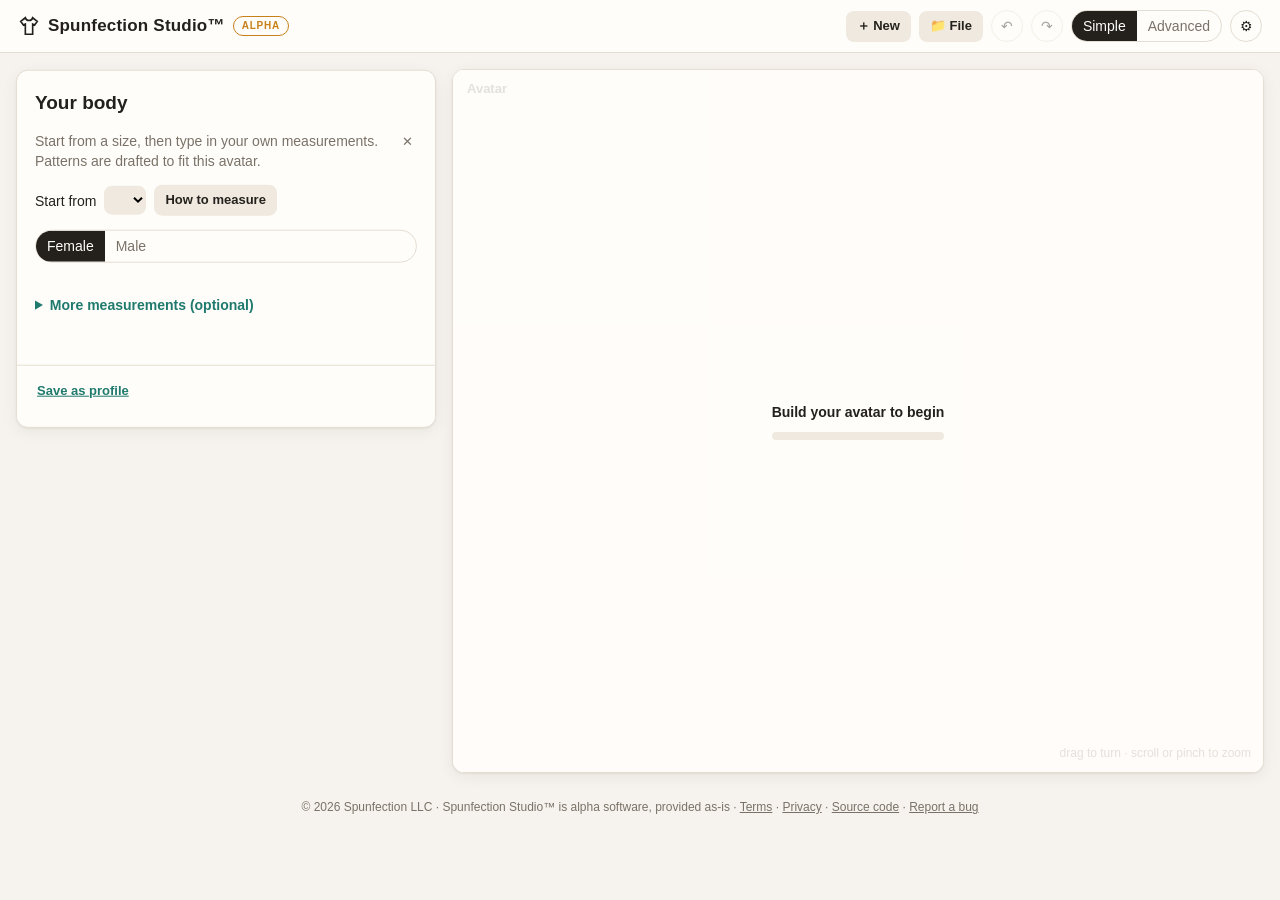
==== drape/studio/static/index.html @ 22a024e8 "Spunfection Studio v1.6.16" ====
<!DOCTYPE html>
<html lang="en">
<head>
<meta charset="utf-8">
<meta name="viewport" content="width=device-width, initial-scale=1">
<title>Spunfection Studio</title>
<meta name="description" content="Free, open-source sewing pattern design: draft 2D patterns and see them drape in 3D on an avatar made from your measurements.">
<link rel="canonical" href="https://spunfection.studio/">
<meta property="og:title" content="Spunfection Studio">
<meta property="og:site_name" content="Spunfection Studio">
<meta property="og:url" content="https://spunfection.studio/">
<meta property="og:type" content="website">
<meta property="og:description" content="Free, open-source 2D sewing patterns, draped in 3D in your browser.">
<meta name="twitter:card" content="summary">
<meta name="twitter:title" content="Spunfection Studio">
<meta name="twitter:description" content="Free, open-source 2D sewing patterns, draped in 3D in your browser.">
<link rel="icon" href="data:image/svg+xml,%3Csvg xmlns=%22http://www.w3.org/2000/svg%22 viewBox=%220 0 24 24%22%3E%3Cpath d=%22M8 3l-5 4 3 4 2-1v11h8V10l2 1 3-4-5-4c-.5 2-2 3-4 3s-3.5-1-4-3z%22 fill=%22%231f7a6d%22/%3E%3C/svg%3E">
<link rel="stylesheet" href="css/studio.css">
</head>
<body data-step="body">
<header>
  <div class="logo"><svg viewBox="0 0 24 24" fill="none" stroke="currentColor" stroke-width="1.8"><path d="M8 3l-5 4 3 4 2-1v11h8V10l2 1 3-4-5-4c-.5 2-2 3-4 3s-3.5-1-4-3z"/></svg>Spunfection Studio™</div>
  <button class="alpha-badge" id="alphaBtn" title="Spunfection Studio is in alpha: what that means">ALPHA</button>
  <nav class="steps" id="steps"></nav>
  <div class="toggles">
    <button class="btn small" id="newBtn" title="Start a new project (asks you to save this one first)">＋ New</button>
    <button class="btn small" id="fileBtn" title="Save or open a .drape file (Ctrl+S, Ctrl+O)">📁 File</button>
    <button class="iconbtn" id="undo" title="Undo (Ctrl+Z)" disabled>↶</button>
    <button class="iconbtn" id="redo" title="Redo (Ctrl+Shift+Z)" disabled>↷</button>
    <div class="seg" id="mode"><button data-m="beg" class="on">Simple</button><button data-m="adv">Advanced</button></div>
    <div class="menuwrap"><button class="iconbtn" id="setBtn" title="Settings: units, dark mode, help" aria-haspopup="true" aria-expanded="false">⚙</button>
      <div class="menu" id="setmenu" hidden>
        <div class="mrow"><span>Units</span><div class="seg" id="units"><button data-u="cm" class="on">cm</button><button data-u="in">in</button></div></div>
        <button class="mitem" id="theme" title="Dark mode">◐ Dark mode</button>
        <button class="mitem" id="helpBtn" title="How Spunfection Studio works">? How it works</button>
      </div></div>
  </div>
</header>

<main>
  <section class="card side" id="side">
    <div class="blockmsg" id="blockmsg" role="status"></div>
    <!-- the project's garments (multi-garment spec): pick the one you're working on; layer 1 is closest to the body -->
    <div class="gpanel" id="gpanel">
      <div class="ghead"><button class="gtoggle" id="gtoggle" aria-expanded="true" title="Show or hide the garment list">▾</button>
        <b>Garments</b>
        <div class="dd gadd"><button class="btn small ddbtn" id="addGarment" aria-haspopup="true">＋ Add garment ▾</button>
          <div class="ddmenu" hidden id="addGarmentMenu">
            <button class="btn small" data-ga="blank">New blank garment</button>
            <button class="btn small" data-ga="import">Import garment file…</button>
            <button class="btn small" data-ga="dup">Duplicate active garment</button>
          </div></div></div>
      <select id="gselect" aria-label="Garment you're working on"></select>
      <div class="gbody" id="gbody">
        <div class="glist" id="glist" role="listbox" aria-label="Garments"></div>
        <div class="gfoot"><div class="row" style="gap:6px"><button class="btn small" id="exportGarmentBtn">Export garment</button>
          <button class="btn small" id="saveProjectBtn">Save project</button></div>
          <small>Layer 1 is closest to the body. Frozen garments act as colliders: drape the inner garment, freeze it, then drape the next.</small></div>
      </div>
      <input type="file" id="importGarmentFile" accept=".garment,.json" hidden>
    </div>
    <!-- 1 BODY -->
    <div class="pane on" data-pane="body">
      <h2>Your body</h2>
      <p class="lead">Start from a size, then type in your own measurements. Patterns are drafted to fit this avatar.</p>
      <div class="row"><span>Start from</span><select id="example" class="btn small"></select>
        <button class="btn small" id="howto">How to measure</button></div>
      <div class="seg" id="sex"><button data-s="female" class="on">Female</button><button data-s="male">Male</button></div>
      <div id="mfields" style="display:flex;flex-direction:column;gap:8px"></div>
      <details id="moremeas"><summary>More measurements (optional)</summary><div id="mfields2" style="display:flex;flex-direction:column;gap:8px;margin-top:8px"></div></details>
      <div id="profiles" class="chips"></div>
      <div id="fitrows"></div>
      <div class="actions">
        <div class="row">
          <button class="btn primary" id="build" style="flex:1">Build my avatar</button>
          <button class="btn small" id="saveprof" title="Save these measurements in this browser">Save as profile</button>
        </div>
        <div id="nextslot"></div>
      </div>
    </div>

    <!-- 2 GARMENT -->
    <div class="pane" data-pane="garment">
      <h2>Start from a basic pattern</h2>
      <p class="lead">A proven starting pattern, drafted to your avatar's measurements.</p>
      <div class="cards" id="gcards"></div>
      <h2 style="margin-top:22px">Or pick a finished design</h2>
      <p class="lead">Finished designs with bands, pockets, buttons and zippers, sized to your avatar. Each one opens in the
        design editor, so you can change anything.</p>
      <div class="chips" id="scats"></div>
      <div class="cards" id="scards"></div>
    </div>

    <!-- 3 FIT -->
    <div class="pane" data-pane="fit">
      <div class="row" style="justify-content:space-between;align-items:baseline"><h2 id="fitTitle">Choose the fit</h2>
        <a href="#" class="changepat" id="changePattern">Change pattern</a></div>
      <button class="btn primary bigbtn" id="toScratch" title="Turn this pattern into pieces you can reshape: drag corners, curve edges, add pieces, re-sew">✎ Convert to free edit
        <small>reshape every piece by hand · it keeps hanging on the body as it does now</small></button>
      <div id="choices" style="display:flex;flex-direction:column;gap:12px"></div>
      <details class="sumbox" id="checksBox"><summary id="checksSum">Checks</summary>
        <div class="checks" id="checks"></div></details>
      <div class="adv">
        <h3>Every measurement</h3>
        <div id="sliders" style="display:flex;flex-direction:column;gap:10px"></div>
        <div class="row" style="margin-top:10px"><button class="btn small" id="resetp">Reset to drafted values</button></div>
        <h3 style="margin-top:14px">Seams</h3>
        <table id="seamtab"></table>
      </div>
      <div class="actions"><button class="btn primary" id="toPreview">Try it on →</button></div>
    </div>


    <!-- 3b DESIGN FROM SCRATCH (the drawing tools are beside the pattern) -->
    <div class="pane" data-pane="design">
      <details class="sumbox" id="garlook" open><summary id="garlookSum">Fabric &amp; print</summary>
        <h3>Fabric <small style="text-transform:none;letter-spacing:0;font-weight:400">(the whole garment)</small></h3>
        <div class="chips" id="fabrics"></div>
        <h3>Print</h3>
        <div class="chips" id="prints"></div>
        <div class="slider" id="printScale" style="display:none"><label>Repeat size</label><span class="val" id="prsv"></span><input type="range" id="prs" min="1" max="40" step="0.5" value="8"></div>
        <p class="lead" style="font-size:12px;margin:0">A piece can have its own fabric and look: select it below.</p>
      </details>
      <h2>Selected piece</h2>
      <div class="ins" id="shapepanel" style="display:none"></div>
      <div id="inspector"></div>
      <button class="btn small" id="cutBtn" title="Cut the selected piece in two along a line">✂ Cut a piece</button>
      <div id="dsChecks" class="checks" style="display:none"></div>
    </div>
    <!-- 4 PREVIEW -->
    <div class="pane" data-pane="preview">
      <h2>Try it on</h2>
      <p class="lead">We sew the pieces together and let them fall on your avatar, like real fabric.</p>
      <div class="adv" id="simset">
      <p class="lead" style="font-size:12px;margin:0">Fabric and print are set in Design.</p>
      <h3>Speed</h3>
      <div class="seg" id="quality" style="align-self:flex-start"><button data-q="quick" class="on">Quick look (~10 s)</button><button data-q="full">Full detail</button></div>
      <h3>Move test <small style="text-transform:none;letter-spacing:0;font-weight:400">(optional; always full detail, ~1 min)</small></h3>
      <div class="chips" id="poses"></div>
      <div class="adv">
        <h3>Simulation</h3>
        <div class="slider"><label>Seconds to simulate<small>longer settles more</small></label><span class="val" id="secv">3.5 s</span>
          <input type="range" id="secs" min="2" max="8" step="0.5" value="3.5"></div>
      </div>
      </div>
      <div id="liveBar" class="checks" style="display:none"></div>
      <div id="advice" class="checks"></div>
      <p class="lead" style="font-size:12px" id="tapHint">Tip: tap anywhere on the garment to ask "what's going on here?"</p>
      <div id="explain" class="checks"></div>
      <div id="metrics" class="adv"></div>
      <div class="actions">
        <div class="row" style="gap:8px"><button class="btn primary" id="drapeBtn" style="flex:1">Drape it</button>
          <button class="btn" id="liveBtn" title="Simulate on your graphics card while you watch: drag the cloth with the mouse, switch fabrics on the fly">⚡ Live</button></div>
        <button class="btn" id="toExport">Looks good → make the pattern</button>
        <small class="layernote" id="layernote" hidden>More than one garment will move: they drape together, one after another from the inner layer out, each over the ones under it.</small>
      </div>
    </div>

    <!-- 5 EXPORT -->
    <div class="pane" data-pane="export">
      <h2>Make it</h2>
      <div class="row" id="yard"></div>
      <div class="slider"><label>Seam allowance<small>added around every piece</small></label><span class="val" id="sav"></span>
        <input type="range" id="sa" min="0.6" max="2.5" step="0.1" value="1.5"></div>
      <!-- more than one garment (multi-garment spec): which ones the files are for -->
      <div class="multiopts" id="multiOpts" hidden>
        <span>Files for <b id="multiActive"></b> (the garment you're working on), or:</span>
        <label><input type="checkbox" id="allGarments"> Patterns: every garment, one file each</label>
        <label><input type="checkbox" id="outfit3d"> 3D: the whole outfit (every visible garment)</label>
      </div>
      <div class="exports beg" id="simpleExports"></div>
      <button class="btn small beg" id="moreFormats" style="align-self:flex-start">More formats ▸</button>
      <div class="expgroups moreonly" id="exports"></div>
      <div class="moreonly col" style="display:flex;flex-direction:column;gap:10px">
      <h3>Sell it</h3>
      <div class="ins">
        <b>Size-run PDF pattern</b><span class="lead" style="font-size:13px">Every size nested on the same pages, a size chart and a test square: a PDF pattern people can buy and print at home.</span>
        <div class="grid2"><label class="f">Sizes<select id="srTable"><option value="misses">Women's 2–20 (ASTM D5585)</option><option value="mens">Men's chest 34–52</option></select></label>
        <label class="f">Paper<select id="srPaper"><option value="letter">Letter</option><option value="a4">A4</option></select></label></div>
        <button class="btn small primary" id="srGo" style="align-self:flex-start">Download size-run PDF</button></div>
      <div class="ins">
        <b>Laser nesting</b><span class="lead" style="font-size:13px">Pack the pieces (of one or more garments) onto your laser bed, sheet by sheet, in one LightBurn-ready DXF.</span>
        <div class="grid2"><label class="f">Bed width (cm)<input type="text" id="bedW" value="60"></label><label class="f">Bed depth (cm)<input type="text" id="bedH" value="40"></label>
        <label class="f">Garments<input type="text" id="bedN" value="1"></label><label class="f" style="justify-content:flex-end"><button class="btn small primary" id="bedGo">Download nested DXF</button></label></div>
        <small id="bedOut" style="color:var(--muted)"></small></div>
      <div class="ins" id="costBox" hidden><b>Cost &amp; price</b><div id="costBody" class="lead" style="font-size:13px">…</div></div>
      <div class="ins"><b>Turntable video</b><span class="lead" style="font-size:13px">A spinning video of the draped garment for your listing or TikTok.</span>
        <button class="btn small primary" id="vidGo" style="align-self:flex-start">Record 6-second video</button><small id="vidOut" style="color:var(--muted)"></small></div>
      </div>
      <div id="sewsteps"><h3>Sewing steps</h3>
      <ol class="steps-list" id="steplist"></ol></div>
      <div class="row"><button class="btn small" id="saveproj">Save .drape file</button>
        <label class="btn small" style="cursor:pointer">Open .drape file<input type="file" id="openproj" accept=".drape,.json,.garment" hidden></label></div>
    </div>
  </section>

  <section class="stage">
    <div class="card view" id="glcard">
      <div class="title"><span id="gltitle">Avatar</span>
        <span class="seg adv" id="colorby" style="display:none"><button data-c="panel" class="on">Pieces</button><button data-c="fit">Fit map</button></span>
      </div>
      <canvas id="gl"></canvas>
      <div class="banner" id="placeBanner">Tap the avatar where this piece goes</div>
      <div class="overlay" id="glov"><div class="box"><b id="glmsg">Build your avatar to begin</b><div class="bar"><i id="glbar"></i></div><small id="glsub"></small></div></div>
      <div class="hint" id="glhint">drag to turn · scroll or pinch to zoom</div>
      <div id="player" style="position:absolute;left:12px;right:12px;bottom:34px;display:none;align-items:center;gap:8px;z-index:4">
        <button class="btn small primary" id="playBtn">▶</button><input type="range" id="playPos" min="0" max="1000" value="1000" style="flex:1;accent-color:var(--accent)"><span id="playLbl" style="font-size:12px;color:var(--muted)"></span></div>
      <div class="legend" id="fitlegend" style="position:absolute;left:14px;top:34px;display:none">snug <i></i> pulling</div>
    </div>
    <aside class="card tools" id="toolcard">
      <div class="tbar">
        <div class="tgroup g-mode advg"><span class="glab">Mode</span><div class="tbtns" id="tool" role="group" aria-label="Mode">
          <button class="tb on" data-t="select" data-ic="select" title="Shape: move pieces, drag corners, curve edges">Shape</button>
          <button class="tb" data-t="sew" data-ic="sew" title="Sew: click two edges to sew them together">Sew</button></div></div>
        <div class="tgroup g-piece advg"><span class="glab">Add a piece</span><div class="tbtns" id="shapes"></div></div>
        <div class="tgroup g-edge advg"><span class="glab">Edges</span><div class="tbtns" id="edgetools"></div></div>
        <div class="tgroup g-open advg"><span class="glab">Finish an opening</span><div class="tbtns" id="bands"></div></div>
        <div class="tgroup g-view"><span class="glab">View</span><div class="tbtns">
          <button class="tb symbtn" id="symBtn" data-ic="sym" title="Edit both sides at once: a change on one side of a piece is mirrored on the other, and left/right pieces stay mirror images">Symmetric</button>
          <button class="tb" id="show3d" data-ic="view3d" title="Show the design on the avatar beside the pattern">3D view</button>
          <div class="dd advdd"><button class="tb ddbtn" data-ic="seams" aria-haspopup="true" title="Every seam: lengths, ease, closures">Seams<span id="seamCount"></span></button>
            <div class="ddmenu wide" hidden><div id="dsSeams" class="checks"></div></div></div>
          <div class="dd advdd"><button class="tb ddbtn" data-ic="restart" aria-haspopup="true" title="Replace this design: an example, a blank board, or a traced photo">Start over</button>
            <div class="ddmenu" hidden><small style="color:var(--muted)">Replace this design with</small>
              <button class="btn small" id="dsExample">Gathered skirt example</button>
              <button class="btn small" id="dsClear">Blank</button>
              <button class="btn small" id="traceBtn">📷 Trace a photo</button></div></div></div></div>
        <div class="dd begdd"><button class="btn small ddbtn" aria-haspopup="true">＋ Add ▾</button>
          <div class="ddmenu" hidden id="addMenu">
            <small style="color:var(--muted)">Pocket (on the piece you've selected)</small>
            <button class="btn small" data-add="inseam">Pocket in a seam</button>
            <button class="btn small" data-add="patch">Patch pocket</button>
            <small style="color:var(--muted)">Finish an opening</small>
            <div class="chips" id="addBands"></div>
          </div></div>
        <span class="grow"></span>
        <button class="btn primary small" id="dsPreview">Try it on →</button>
      </div>
      <p class="lead" id="toolhint"></p>
    </aside>
    <div class="card view" id="patcard">
      <div class="title" style="flex-direction:column;align-items:flex-start;gap:0"><span>Pattern pieces <small id="pathint" style="font-weight:400"></small></span><small style="font-weight:400">matching colors sew together · hover an edge for its length</small></div>
      <div id="pattern"></div>
      <div class="toolpop" id="toolpop" style="display:none" role="dialog" aria-live="polite"></div>
      <div class="overlay" id="patov"><div class="box"><b>Pick a garment to see its pattern</b></div></div>
      
    </div>
  </section>
  <section class="card log" id="logcard">
    <div class="lhead" id="loghead"><span>⚠ Warnings</span><span class="cnt" id="logcnt">0</span><small id="logsum" style="font-weight:400;color:var(--muted)"></small><span style="margin-left:auto;color:var(--muted)" id="logtog">▾</span></div>
    <div class="lbody" id="logbody"></div>
  </section>
</main>

<div class="modal" id="modal"><div class="card"><div class="row" style="justify-content:space-between"><h2 id="mtitle"></h2><button class="iconbtn" id="mclose">✕</button></div><div id="mbody"></div></div></div>
<div class="toast" id="toast"></div>

<script src="live_springs.js"></script>
<footer class="site-footer" id="siteFooter">© 2026 Spunfection LLC · Spunfection Studio™ is alpha software, provided as-is ·
  <a href="/terms" target="_blank" rel="noopener">Terms</a> · <a href="/privacy" target="_blank" rel="noopener">Privacy</a> ·
  <a href="https://github.com/spunfectionLLC/Drape" target="_blank" rel="noopener">Source code</a> · <a href="https://docs.google.com/forms/d/1UtgLtItux0It6J0uolu7vAvpvrKTFt9J8RHhd3S5SeY/viewform" target="_blank" rel="noopener">Report a bug</a></footer>
<script src="js/01_core.js"></script>
<script src="js/02_body.js"></script>
<script src="js/03_garment.js"></script>
<script src="js/04_fit.js"></script>
<script src="js/05_preview.js"></script>
<script src="js/06_export.js"></script>
<script src="js/07_viewer.js"></script>
<script src="js/08_design.js"></script>
<script src="js/09_trace.js"></script>
<script src="js/10_fabrics.js"></script>
<script src="js/11_help.js"></script>
<script src="js/12_pieces.js"></script>
<script src="js/13_seams.js"></script>
<script src="js/14_log.js"></script>
<script src="js/15_symmetry.js"></script>
<script src="js/16_board.js"></script>
<script src="js/17_garments.js"></script>
<script src="js/18_boot.js"></script>
</body>
</html>
---- drape/studio/static/css/studio.css ----
:root{
  --bg:#f6f3ee; --panel:#fffdf9; --ink:#24211d; --muted:#7a7268; --line:#e4ddd2; --soft:#efe9df;
  --accent:#1f7a6d; --accent-ink:#fff; --accent-soft:#dcefeb; --warn:#b5542c; --warn-soft:#f7e3d9;
  --ok:#2f7d3b; --ok-soft:#e1f0e1; --shadow:0 1px 2px rgba(40,30,20,.06),0 4px 16px rgba(40,30,20,.06);
  --r:12px; --font:-apple-system,BlinkMacSystemFont,"Segoe UI",Roboto,"Helvetica Neue",Arial,sans-serif;
}
[data-theme=dark]{
  --bg:#191816; --panel:#222120; --ink:#ece7df; --muted:#9d958a; --line:#37342f; --soft:#2b2926;
  --accent:#4cb5a5; --accent-ink:#0f1a18; --accent-soft:#203a36; --warn:#e48a60; --warn-soft:#3b2820;
  --ok:#7cc387; --ok-soft:#203222; --shadow:none;
}
*{box-sizing:border-box}
html,body{margin:0;height:100%;background:var(--bg);color:var(--ink);font:14px/1.45 var(--font)}
button{font:inherit;color:inherit}
header{display:flex;align-items:center;gap:16px;padding:10px 18px;border-bottom:1px solid var(--line);background:var(--panel);position:sticky;top:0;z-index:5}
.logo{font-weight:700;font-size:17px;letter-spacing:.2px;display:flex;align-items:center;gap:8px}
.logo svg{width:22px;height:22px}
nav.steps{display:flex;gap:4px;flex:1;justify-content:center;flex-wrap:wrap}
nav.steps button{border:0;background:none;padding:7px 12px;border-radius:999px;color:var(--muted);cursor:pointer;display:flex;gap:7px;align-items:center}
nav.steps button .n{display:inline-grid;place-items:center;width:20px;height:20px;border-radius:50%;border:1.5px solid currentColor;font-size:11px;font-weight:700}
nav.steps button.on{background:var(--accent-soft);color:var(--accent);font-weight:600}
nav.steps button.done .n{background:var(--accent);border-color:var(--accent);color:var(--accent-ink)}
nav.steps button:disabled{opacity:.45;cursor:default}
.toggles{display:flex;gap:8px;align-items:center}
.seg{display:inline-flex;border:1px solid var(--line);border-radius:999px;overflow:hidden}
.seg button{border:0;background:none;padding:5px 11px;cursor:pointer;color:var(--muted)}
.seg button.on{background:var(--ink);color:var(--panel)}
.iconbtn{border:1px solid var(--line);background:var(--panel);border-radius:999px;width:32px;height:32px;cursor:pointer;display:grid;place-items:center}
.iconbtn:disabled{opacity:.4}
main{display:grid;grid-template-columns:minmax(330px,420px) 1fr;gap:16px;padding:16px;max-width:1800px;margin:0 auto}
.card{background:var(--panel);border:1px solid var(--line);border-radius:var(--r);box-shadow:var(--shadow)}
.side{padding:18px;display:flex;flex-direction:column;gap:14px;align-self:start;position:sticky;top:70px;max-height:calc(100vh - 86px - var(--logh, 0px));overflow:auto}   /* --logh: the pinned Warnings box, so it never covers the panel */
h2{font-size:19px;margin:0}
h3{font-size:13px;text-transform:uppercase;letter-spacing:.6px;color:var(--muted);margin:6px 0 2px}
p.lead{margin:0;color:var(--muted)}
.field{display:grid;grid-template-columns:1fr 110px;align-items:center;gap:8px}
.field label{display:flex;flex-direction:column}
.field small{color:var(--muted);font-size:12px}
.inp{display:flex;align-items:center;border:1px solid var(--line);border-radius:8px;background:var(--bg);padding:0 8px}
.inp input{width:100%;border:0;background:none;padding:7px 0;font:inherit;color:inherit;outline:none;text-align:right}
.inp span{color:var(--muted);font-size:12px;padding-left:4px}
.inp:focus-within{border-color:var(--accent)}
.btn{border:0;border-radius:10px;padding:10px 16px;cursor:pointer;font-weight:600;background:var(--soft)}
.btn.primary{background:var(--accent);color:var(--accent-ink)}
.btn.small{padding:6px 11px;font-size:13px;border-radius:8px}
.btn:disabled{opacity:.5;cursor:default}
.row{display:flex;gap:8px;flex-wrap:wrap;align-items:center}
.chips{display:flex;flex-wrap:wrap;gap:6px}
.chip{border:1px solid var(--line);background:var(--panel);border-radius:999px;padding:6px 12px;cursor:pointer}
.chip.on{border-color:var(--accent);background:var(--accent-soft);color:var(--accent);font-weight:600}
.chip.near{border-style:dashed;border-color:var(--accent)}
details summary{cursor:pointer;color:var(--accent);font-weight:600;padding:4px 0}
.stage{display:grid;grid-template-columns:1fr 1fr;gap:16px;align-items:start}
.stage.tooled{grid-template-columns:minmax(0,1fr) 250px minmax(0,1.25fr)}
.tools{display:none;padding:12px;flex-direction:column;gap:10px;max-height:min(72vh,720px);overflow:auto;align-self:stretch}
.stage.tooled .tools{display:flex}
.tools>*{flex-shrink:0}   /* the column scrolls; its items mustn't be squashed (the Shape/Sew switch was 2 px tall) */
.tools h3{margin:4px 0 0}
.tools .seg{display:grid;grid-template-columns:1fr 1fr}
.tools .seg button{padding:7px 4px;font-size:12px}
.symbtn{display:flex;align-items:center;gap:8px;justify-content:center}
.symbtn.on{background:var(--accent);color:#fff;border-color:var(--accent)}
.bigbtn{width:100%;padding:14px 16px;font-size:16px;display:flex;flex-direction:column;align-items:center;gap:2px}
.bigbtn small{font-weight:400;opacity:.85;font-size:12px}
.log{grid-column:1/-1;position:sticky;bottom:0;z-index:20;padding:0;overflow:hidden}
.log .lhead{display:flex;align-items:center;gap:10px;padding:8px 14px;cursor:pointer;font-weight:600;font-size:13px;border-bottom:1px solid var(--line)}
.log .lhead .cnt{border-radius:99px;padding:1px 8px;font-size:12px;background:var(--soft);color:var(--muted)}
.log .lhead .cnt.bad{background:#e0603f;color:#fff}
.log .lbody{max-height:170px;overflow:auto;font-size:13px}
.log.closed .lbody{display:none}
.lrow{display:grid;grid-template-columns:22px 70px 1fr auto;gap:8px;align-items:center;padding:5px 14px;border-bottom:1px dashed var(--line);cursor:pointer}
.lrow:hover,.lrow.focus{background:var(--accent-soft)}
.lrow .ic{width:18px;height:18px;border-radius:99px;display:grid;place-items:center;font-size:11px;color:#fff;background:#e0603f}
.lrow.ok .ic{background:var(--accent)}
.lrow .src{color:var(--muted);font-size:11px;text-transform:uppercase;letter-spacing:.5px}
.lrow .tech{display:block;color:var(--muted);font-size:12px}
.lrow .fx{display:flex;gap:6px;flex-wrap:wrap;justify-content:flex-end}
.pop{position:absolute;z-index:6;max-width:300px;background:var(--panel);border:1.5px solid #e0603f;border-radius:10px;box-shadow:var(--shadow);padding:9px 11px;font-size:13px;display:flex;flex-direction:column;gap:6px}
.pop::after{content:"";position:absolute;left:var(--ax,20px);top:-7px;width:12px;height:12px;background:var(--panel);border-left:1.5px solid #e0603f;border-top:1.5px solid #e0603f;transform:rotate(45deg)}
.pop{pointer-events:none}.pop button{pointer-events:auto}
.pop .x{position:absolute;right:6px;top:3px;border:0;background:none;cursor:pointer;color:var(--muted);font-size:14px}
.pop .tech{color:var(--muted);font-size:12px}
.pop .fx{display:flex;gap:6px;flex-wrap:wrap}
.view{position:relative;overflow:hidden;min-height:420px}
.view .title{position:absolute;left:14px;top:10px;font-weight:600;font-size:13px;color:var(--muted);z-index:2;display:flex;gap:8px;align-items:center}
.view canvas{display:block;width:100%;height:100%;touch-action:none}
#gl{height:min(72vh,720px)}
#pattern{height:min(72vh,720px);overflow:auto;padding-top:44px}
#pattern svg{width:100%;height:100%}
.overlay{position:absolute;inset:0;display:grid;place-items:center;background:color-mix(in srgb,var(--panel) 80%,transparent);z-index:3}
.overlay .box{text-align:center;max-width:280px}
.bar{height:8px;background:var(--soft);border-radius:99px;overflow:hidden;margin-top:10px}
.bar i{display:block;height:100%;background:var(--accent);width:0;transition:width .3s}
.hint{position:absolute;right:12px;bottom:10px;font-size:12px;color:var(--muted)}
.checks{display:flex;flex-direction:column;gap:8px}
.check{border-radius:10px;padding:10px 12px;background:var(--soft);display:flex;gap:10px;align-items:flex-start}
.check.ok{background:var(--ok-soft)}
.check.bad{background:var(--warn-soft)}
.check .ic{flex:none;width:20px;height:20px;border-radius:50%;display:grid;place-items:center;font-size:12px;font-weight:700;color:#fff;background:var(--muted)}
.check.ok .ic{background:var(--ok)}
.check.bad .ic{background:var(--warn)}
.check.note{background:var(--soft)}
.check.note .ic{background:#5b7fa6;font-style:italic}
.check .showme{font-size:12px;font-weight:600;margin-left:6px;color:var(--accent)}
.check b{display:block}
.check .tech{font-size:12px;color:var(--muted)}
.cards{display:grid;grid-template-columns:repeat(auto-fill,minmax(140px,1fr));gap:10px}
.gcard{border:1px solid var(--line);border-radius:12px;padding:10px;cursor:pointer;background:var(--panel);text-align:left;display:flex;flex-direction:column;gap:4px}
.gcard:hover{border-color:var(--accent)}
.gcard.on{border-color:var(--accent);box-shadow:0 0 0 2px var(--accent-soft)}
.gcard svg{width:100%;height:84px}
.gcard b{font-size:14px}
.gcard small{color:var(--muted);font-size:12px}
.slider{display:grid;grid-template-columns:1fr 84px;gap:4px 8px;align-items:center}
.slider label{font-size:13px}
.slider label small{display:block;color:var(--muted);font-size:11px}
.slider input[type=range]{grid-column:1/-1;width:100%;accent-color:var(--accent)}
.slider .val{text-align:right;font-variant-numeric:tabular-nums;font-size:13px}
.slider.changed label{color:var(--accent);font-weight:600}
table{border-collapse:collapse;width:100%;font-size:13px}
td,th{padding:5px 6px;border-bottom:1px solid var(--line);text-align:left}
th{color:var(--muted);font-weight:600;font-size:12px}
td.num{text-align:right;font-variant-numeric:tabular-nums}
.steps-list{counter-reset:s;display:flex;flex-direction:column;gap:10px;padding:0;margin:0;list-style:none}
.steps-list li{display:grid;grid-template-columns:28px 1fr;gap:8px}
.steps-list li::before{counter-increment:s;content:counter(s);width:24px;height:24px;border-radius:50%;background:var(--accent);color:var(--accent-ink);display:grid;place-items:center;font-weight:700;font-size:12px}
.exports{display:grid;grid-template-columns:repeat(auto-fill,minmax(210px,1fr));gap:10px}
.exp{border:1px solid var(--line);border-radius:12px;padding:12px;background:var(--panel);cursor:pointer;text-align:left}
.exp:hover{border-color:var(--accent)}
.exp.primary{border:2px solid var(--accent);background:var(--accent-soft, var(--panel))}
.exp b{display:block;margin-bottom:2px}
.exp small{color:var(--muted)}
.stat{display:flex;flex-direction:column;padding:12px;border-radius:12px;background:var(--soft)}
.stat .big{font-size:26px;font-weight:700}
.stat small{color:var(--muted)}
.adv{display:none}
body.advanced .adv{display:block}
body.advanced .beg{display:none}
/* inline / flex versions ("less is more" spec): advi only in Advanced, begi only in Simple */
.advi{display:none !important}
body.advanced .advi{display:inline-flex !important}
body.advanced .begi{display:none !important}
body.advanced .ins>.adv,body.advanced .pane>.adv.col{display:flex;flex-direction:column;gap:10px}
.stagerow{margin-top:5px}
body.advanced .stagerow{display:flex;flex-wrap:wrap;gap:4px;align-items:center}
.stagerow small{color:var(--muted)}
.stage-auto{font-style:normal;opacity:.6}
.stage-moved{color:#c7801a!important}
.alpha-badge{font-size:10px;font-weight:700;letter-spacing:.08em;padding:2px 8px;border-radius:999px;border:1.5px solid #c7801a;color:#c7801a;background:transparent;cursor:pointer;margin-left:-8px}
.alpha-badge:hover{background:#c7801a;color:#fff}
.toolpop{position:absolute;top:52px;right:12px;z-index:5;width:min(280px,calc(100% - 24px));background:var(--panel);border:2px solid var(--accent);border-radius:12px;box-shadow:var(--shadow);padding:10px 12px;display:flex;flex-direction:column;gap:8px;font-size:13px}
.toolpop .tp-title{font-weight:700;display:flex;align-items:center;gap:6px}
.toolpop .tp-keys{color:var(--muted);font-size:11px}
.toolpop .grid2{display:grid;grid-template-columns:1fr 1fr;gap:8px}
.toolpop label.f{display:flex;flex-direction:column;gap:3px;font-size:12px;color:var(--muted)}
.toolpop label.f input{width:100%;box-sizing:border-box}
.toolpop .chips{display:flex;flex-wrap:wrap;gap:4px}.toolpop .chips .chip{padding:3px 9px;font-size:12px}
.toast{position:fixed;bottom:18px;left:50%;transform:translateX(-50%);background:var(--ink);color:var(--panel);padding:10px 16px;border-radius:10px;opacity:0;transition:.25s;pointer-events:none;z-index:20;max-width:90vw}
.toast.show{opacity:1}
.modal{position:fixed;inset:0;background:rgba(0,0,0,.45);display:none;place-items:center;z-index:30;padding:20px}
.modal.show{display:grid}
.modal .card{max-width:min(1100px,96vw);max-height:92vh;overflow:auto;padding:16px}
.modal img{max-width:100%}
.legend{display:flex;align-items:center;gap:6px;font-size:12px;color:var(--muted)}
.legend i{display:inline-block;width:110px;height:8px;border-radius:4px;background:linear-gradient(90deg,#3359cc,#26b366,#f2d933,#d9261f)}
.pane{display:none}
.pane.on{display:flex;flex-direction:column;gap:14px}
.err{color:var(--warn);white-space:pre-wrap;font-size:12px}
.fitrow{display:grid;grid-template-columns:1fr auto;gap:2px 10px;font-size:13px;padding:4px 0;border-bottom:1px dashed var(--line)}
.fitrow small{color:var(--muted)}

.ins{border:1px solid var(--line);border-radius:12px;padding:12px;display:flex;flex-direction:column;gap:10px;background:var(--bg)}
.ins .grid2{display:grid;grid-template-columns:1fr 1fr;gap:8px}
.ins label.f{display:flex;flex-direction:column;gap:3px;font-size:12px;color:var(--muted)}
.ins select,.ins input[type=text]{font:inherit;padding:6px 8px;border:1px solid var(--line);border-radius:8px;background:var(--panel);color:var(--ink);width:100%;min-width:0}
.edgerow{display:grid;grid-template-columns:12px 1fr auto auto;gap:8px;align-items:center;font-size:13px;padding:3px 0;border-bottom:1px dashed var(--line)}
.edgerow i{width:10px;height:10px;border-radius:2px;display:inline-block}
.tag{font-size:11px;border:1px solid var(--line);border-radius:999px;padding:1px 7px;cursor:pointer;background:var(--panel)}
.tag.on{background:var(--accent);color:var(--accent-ink);border-color:var(--accent)}
#pattern.design svg{cursor:default;touch-action:none}
.placing #gl{cursor:crosshair}
.banner{position:absolute;left:50%;top:44px;transform:translateX(-50%);background:var(--accent);color:var(--accent-ink);padding:7px 12px;border-radius:999px;font-weight:600;font-size:13px;z-index:4;display:none;white-space:nowrap}
.placing .banner{display:block}
.gcard.scratch{border-style:dashed;background:var(--accent-soft)}
.gcard .lvl{font-size:11px;color:var(--accent);font-weight:600}
.cloopts{display:flex;flex-wrap:wrap;gap:6px;align-items:center;margin-top:5px}
.cloopts select,.cloopts input{padding:4px 6px;border:1px solid var(--line);border-radius:7px;background:var(--panel);color:var(--ink);font:inherit;font-size:12px}
@media (max-width:980px){
  main{grid-template-columns:1fr;padding:10px}
  .side{position:static;max-height:none}
  .stage,.stage.tooled{grid-template-columns:1fr}
  .tools{max-height:none}
  #gl,#pattern{height:58vh}
  nav.steps button span.t{display:none}
  header{flex-wrap:wrap;gap:8px;padding:8px 10px}
  nav.steps{order:3;width:100%;justify-content:space-between}
  .toggles{margin-left:auto;gap:5px}
  .logo span.full{display:none}
}
.site-footer{max-width:1800px;margin:0 auto;padding:10px 18px 18px;font-size:12px;color:var(--muted);text-align:center}
.site-footer a{color:inherit;text-decoration:underline}
.btn.next-step{display:block;width:100%;margin-top:14px;padding:14px 18px;font-size:16px}
.btn.danger{background:var(--warn-soft);color:var(--warn)}
.btn.danger:hover{background:var(--warn);color:#fff}

/* ==== the 2026-11-23 layout pass: each step gets the layout its job needs ==== */
/* section headings: quieter (sentence case, ink colour) */
h3{text-transform:none;letter-spacing:0;font-size:14px;font-weight:650;color:var(--ink);margin:8px 0 0}
/* the header's settings menu (units, dark mode, help) */
.menuwrap{position:relative}
.menu{position:absolute;right:0;top:calc(100% + 6px);z-index:40;min-width:210px;background:var(--panel);border:1px solid var(--line);
  border-radius:12px;box-shadow:0 10px 30px rgba(0,0,0,.14);padding:8px;display:flex;flex-direction:column;gap:4px}
.menu[hidden]{display:none}
.menu .mrow{display:flex;align-items:center;justify-content:space-between;gap:10px;padding:6px 8px;font-size:14px}
.menu .mitem{border:0;background:none;text-align:left;padding:9px 10px;border-radius:8px;cursor:pointer;font-size:14px;width:100%;height:auto;display:block}
.menu .mitem:hover{background:var(--soft)}
/* a step's main buttons: a bar fixed at the bottom of the side panel, never scrolled away */
.pane .actions{position:sticky;bottom:-18px;margin:4px -18px -18px;padding:12px 18px 14px;background:var(--panel);
  border-top:1px solid var(--line);display:flex;flex-direction:column;gap:8px;z-index:3}
.pane .actions .btn{width:100%}
.pane .actions .row .btn{width:auto}
.pane .actions .row #drapeBtn,.pane .actions .row #build{flex:1}
.pane .actions:empty{display:none}
/* a one-line summary that opens to the details (the avatar's numbers, the checks) */
details.sumbox{border:1px solid var(--line);border-radius:12px;background:var(--bg);padding:0}
details.sumbox>summary{list-style:none;cursor:pointer;padding:11px 12px;display:flex;align-items:center;gap:10px;font-weight:600;font-size:14px}
details.sumbox>summary::-webkit-details-marker{display:none}
details.sumbox>summary::after{content:"▾";margin-left:auto;color:var(--muted);transition:transform .15s}
details.sumbox[open]>summary::after{transform:rotate(180deg)}
details.sumbox>summary .ic{flex:none;width:20px;height:20px;border-radius:50%;display:grid;place-items:center;font-size:12px;font-weight:700;color:#fff;background:var(--muted)}
details.sumbox>summary .ic.ok{background:var(--ok)} details.sumbox>summary .ic.bad{background:var(--warn)}
details.sumbox>.checks,details.sumbox>.fitrow:first-of-type{margin-top:0}
details.sumbox>.checks{padding:0 10px 10px}
details.sumbox .fitrow{margin:0 12px}
details.sumbox .fitrow:last-child{margin-bottom:10px}
/* tabs (Try on) */
.tabs{display:flex;gap:4px;border-bottom:1px solid var(--line)}
.tab{border:0;background:none;padding:9px 12px;cursor:pointer;color:var(--muted);font-weight:600;border-bottom:2px solid transparent;margin-bottom:-1px}
.tab.on{color:var(--accent);border-bottom-color:var(--accent)}
.tabpane{display:none;flex-direction:column;gap:12px}
.tabpane.on{display:flex}
/* Make it: export cards in groups */
.expgroups{display:flex;flex-direction:column;gap:6px}
.expgroup{display:flex;flex-direction:column;gap:8px}
/* the seam list: the technical name only in Advanced */
.tech.adv-inline{display:none}
body.advanced .tech.adv-inline{display:block}

/* no empty or unneeded boxes, on any screen: the pattern only where you work on it (Fit, Design) */
body[data-step=body] #patcard,body[data-step=garment] #patcard,
body[data-step=preview] #patcard,body[data-step=export] #patcard{display:none}
/* ---- per-step layouts (laptop and wider; phones keep their own layout below 641 px) ---- */
@media (min-width:641px){
  body[data-step=body] .stage,body[data-step=preview] .stage{grid-template-columns:1fr}
  /* Body and Try on: the avatar large beside the controls */
  body[data-step=body] #gl,body[data-step=preview] #gl{height:min(78vh,820px)}
  /* Garment and Make it: the choices get the width, the avatar a column beside them */
  body[data-step=garment] main,body[data-step=export] main{grid-template-columns:minmax(0,1fr) minmax(300px,380px)}
  body[data-step=garment] .stage,body[data-step=export] .stage{grid-template-columns:1fr}
  body[data-step=garment] #gl,body[data-step=export] #gl{height:min(62vh,560px)}
  body[data-step=garment] .cards{grid-template-columns:repeat(auto-fill,minmax(170px,1fr))}
  body[data-step=export] .exports{grid-template-columns:repeat(auto-fill,minmax(230px,1fr))}
}

/* ==== Design: a pattern workspace (2026-11-24). Top toolbar = everything not about the selected piece;
   the left bar (the side panel) = the selected piece; the pattern gets the rest. The 3D view is off
   unless asked for (◐ 3D view) or a piece is being placed on the avatar. ==== */
.stage.tooled{grid-template-columns:minmax(0,1fr);grid-template-areas:"bar" "pat" "gl"}
.stage.tooled #toolcard{grid-area:bar}
.stage.tooled #patcard{grid-area:pat}
.stage.tooled #glcard{grid-area:gl;display:none}
.stage.tooled .tools{display:flex;flex-direction:column;gap:6px;max-height:none;overflow:visible;padding:10px 12px}
.stage.tooled #pattern{height:calc(100vh - 320px - var(--logh, 0px));min-height:420px}   /* above the pinned Warnings bar */
body.show3d .stage.tooled,.stage.tooled:has(#glcard.placing){grid-template-columns:minmax(0,1fr) minmax(280px,360px);
  grid-template-areas:"bar bar" "pat gl"}
body.show3d .stage.tooled #glcard,.stage.tooled #glcard.placing{display:block}
body.show3d .stage.tooled #gl,.stage.tooled #glcard.placing #gl{height:calc(100vh - 360px - var(--logh, 0px));min-height:380px}
#show3d.on{background:var(--accent-soft);color:var(--accent)}
.tbar{display:flex;align-items:center;gap:8px;flex-wrap:wrap}
.tbar .grow{flex:1}
.tbar.row2{gap:6px}
.tbar .tlab{font-size:12px;font-weight:650;color:var(--muted);white-space:nowrap}
.tbar .tsep{width:1px;align-self:stretch;background:var(--line);margin:0 4px}
.tbar .chips{display:flex;flex-wrap:wrap;gap:5px}
.tbar .chips .chip{padding:4px 10px;font-size:13px;min-height:0}
#toolhint{font-size:12px;margin:0;color:var(--muted)}
#toolhint:empty{display:none}
/* a tool's preview message (pockets) */
.pvmsg{color:var(--accent);font-weight:600}
/* dropdowns in the toolbar (the seam list, start over) */
.dd{position:relative}
.ddmenu{position:absolute;left:0;top:calc(100% + 6px);z-index:30;background:var(--panel);border:1px solid var(--line);border-radius:12px;
  box-shadow:0 10px 30px rgba(0,0,0,.14);padding:10px;display:flex;flex-direction:column;gap:8px;min-width:220px}
.ddmenu.wide{width:min(520px,80vw);max-height:65vh;overflow:auto}
.ddmenu[hidden]{display:none}

/* ==== steps that aren't ready yet: open, with a message and the controls greyed out ==== */
.blockmsg{display:none}
body[data-blocked] .blockmsg{display:flex;gap:10px;align-items:center;flex-wrap:wrap;padding:12px 14px;border-radius:12px;
  background:var(--warn-soft);font-size:14px}
body[data-blocked] .pane.on>:not(.blockmsg):not(h2),body[data-blocked] .stage{opacity:.4;pointer-events:none;user-select:none;filter:grayscale(.4)}

/* ==== Simple mode ("less is more" spec, 2026-11-24): one obvious next action per step, no jargon.
   Everything hidden here is still in Advanced, where it was. ==== */
/* Body: the avatar follows the numbers; the profile save is a quiet link */
body:not(.advanced) #build{display:none}
/* Fit: one primary button (Try it on); Convert to free edit stays big but secondary */
body:not(.advanced) #toScratch{background:var(--soft);color:var(--ink)}
body:not(.advanced) #toScratch small{color:var(--muted)}
body:not(.advanced) #saveprof{background:none;border:0;color:var(--accent);text-decoration:underline;padding:4px 2px;font-weight:600}
.updating{color:var(--muted);font-size:13px}
/* one-time tips (a step's intro line, dismissible) */
p.lead.tip{position:relative;padding-right:26px}
.tipx{position:absolute;right:0;top:0;border:0;background:none;color:var(--muted);cursor:pointer;font-size:13px;padding:2px 4px}
.tipx:hover{color:var(--ink)}
/* A drafted pattern (Fit: choices and sliders): no 3D view, in either mode (Tyler, 2026-11-24); the pattern gets
   the width. The free editor (data-step=design) keeps its ◐ 3D view toggle. */
body[data-step=fit] #glcard{display:none}
body[data-step=fit] .stage{grid-template-columns:minmax(0,1fr)}
body[data-step=fit] #pattern{height:calc(100vh - 230px - var(--logh, 0px));min-height:420px}
/* Garment: the gallery gets the whole width (no avatar or "where your pieces start" preview) */
body:not(.advanced)[data-step=garment] #glcard{display:none}
@media (min-width:641px){ body:not(.advanced)[data-step=garment] main{grid-template-columns:minmax(0,1fr)} }
/* Design: the toolbar keeps Symmetric, Add and Try it on */
body:not(.advanced) #toolcard .advg,body:not(.advanced) #toolcard .advdd,body:not(.advanced) #show3d{display:none}
body.advanced .begdd{display:none}
/* Try on: the Speed & motion tab is Advanced; five common fabrics until "More fabrics" */
body:not(.advanced) .tab[data-tab=speed]{display:none}
body:not(.advanced) #fabrics:not(.all) .chip.extra{display:none}
/* Make it: three outputs; the rest under "More formats"; the steps list opens from its card */
body:not(.advanced) .pane[data-pane=export]:not(.showmore) .moreonly{display:none !important}
body:not(.advanced) .pane[data-pane=export]:not(.showsteps) #sewsteps{display:none}
.exp .seg.paper{display:inline-flex;margin-top:6px;font-size:12px;border-radius:999px;border:1px solid var(--line);overflow:hidden;align-self:flex-start}
.exp .seg.paper span{padding:3px 10px;cursor:pointer}
.exp .seg.paper span.on{background:var(--ink);color:var(--panel)}
/* the Warnings bar: in Simple, not on Body, Garment or Try on (How it fits says it once there);
   on Design and Make it only when there's something in it */
body:not(.advanced)[data-step=body] #logcard,body:not(.advanced)[data-step=garment] #logcard,
body:not(.advanced)[data-step=preview] #logcard,body:not(.advanced) #logcard.empty{display:none}

/* ---- phones (up to 640 px wide): one column, a header that wraps and doesn't stick, finger-sized
   controls, the warnings at the end of the page (not over buttons), and on Try on the 3D view first */
@media (max-width:640px){
  header{position:static;flex-wrap:wrap;gap:6px;padding:8px 10px}
  .logo{font-size:16px}
  .toggles{width:100%;flex-wrap:wrap;gap:6px}
  .toggles .btn.small{padding:8px 10px}
  .seg button{padding:8px 10px}
  .iconbtn{width:38px;height:38px}
  nav.steps{order:3;width:100%;justify-content:space-between}
  main{padding:8px;gap:10px;grid-template-columns:minmax(0,1fr)}
  .stage,.stage.tooled{display:contents}
  .side{padding:14px}
  #glcard{order:1} #toolcard{order:2} #patcard{order:3} .log{order:4}
  /* one column: no named areas here (with them the toolbar, pattern and warnings all sat in one cell) */
  #glcard,#toolcard,#patcard,.stage.tooled #toolcard,.stage.tooled #patcard,.stage.tooled #glcard{grid-area:auto}
  body[data-step=preview] #glcard{order:-1}
  #gl{height:52vh} #pattern{height:50vh}
  .log{position:static}
  .btn,.chip,.gcard,.seg button{min-height:40px}
  .btn.next-step{min-height:52px}
  .modal{padding:10px}
  .modal .card{max-width:100%;max-height:92vh;overflow:auto}
  .site-footer{padding:10px 12px 18px}
}

/* ---- Garments panel (multi-garment spec): top of the side panel, collapsible; a dropdown on narrow screens */
.gpanel{border:1px solid var(--line);border-radius:12px;padding:8px 10px;margin-bottom:12px;background:var(--panel)}
body[data-step="body"] .gpanel{display:none}
.ghead{display:flex;align-items:center;gap:8px}
.ghead b{flex:1;font-size:14px}
.gtoggle{border:0;background:none;color:var(--muted);cursor:pointer;font-size:13px;padding:2px 4px}
.gpanel.collapsed .gbody{display:none}
.glist{display:flex;flex-direction:column;gap:4px;margin-top:8px}
.grow{display:flex;align-items:center;gap:8px;padding:6px 8px;border-radius:8px;border:1px solid transparent;cursor:pointer;user-select:none}
.grow:hover{background:var(--accent-soft)}
.grow.on{border-color:var(--accent);background:var(--accent-soft)}
.grow.hiddeng .gname{opacity:.5}
.grow.dropover{border-top:2px solid var(--accent)}
.grow.dragging{opacity:.4}
.gsw{width:12px;height:12px;border-radius:50%;flex:none}
.gname{flex:1;font-size:13px;overflow:hidden;text-overflow:ellipsis;white-space:nowrap}
.gnamein{flex:1;font-size:13px;padding:2px 4px;min-width:0}
.glayer{font-size:11px;font-weight:600;color:var(--muted);border:1px solid var(--line);border-radius:6px;padding:0 5px}
.gicon{border:0;background:none;cursor:pointer;font-size:13px;color:var(--muted);padding:2px 3px;border-radius:6px;opacity:.55}
.gicon.on{opacity:1;color:var(--ink)}
.gfreeze.on{color:#2d7fc1}
.gfoot{display:flex;flex-direction:column;gap:6px;margin-top:8px;border-top:1px solid var(--line);padding-top:8px}
.gfoot small,.layernote{color:var(--muted);font-size:12px}
.gctx{display:flex;flex-direction:column;gap:2px;padding:4px;background:var(--panel);border:1px solid var(--line);border-radius:8px;box-shadow:0 6px 20px rgba(0,0,0,.15)}
.changepat{font-size:13px}
#gselect{display:none;width:100%;margin-top:6px}
@media (max-width: 760px){
  #gselect{display:block}
  .gpanel .glist{display:none}
}
.multiopts{display:flex;flex-direction:column;gap:4px;font-size:13px;padding:8px 10px;border:1px dashed var(--line);border-radius:10px;margin:6px 0}
.multiopts[hidden]{display:none}

/* loading (2026-11-25): a pattern on its way, a spinner beside what's updating */
.spin{display:inline-block;width:.9em;height:.9em;border:2px solid var(--line);border-top-color:var(--accent);border-radius:50%;vertical-align:-2px;animation:spin .8s linear infinite}
.spin.big{display:block;width:28px;height:28px;border-width:3px;margin:0 auto 10px}
@keyframes spin{to{transform:rotate(360deg)}}
.loading{display:flex;align-items:center;gap:8px;color:var(--muted);font-size:14px}
.skel{height:34px;border-radius:8px;background:linear-gradient(90deg,var(--line) 0%,color-mix(in srgb,var(--line) 40%,transparent) 50%,var(--line) 100%);background-size:200% 100%;animation:skel 1.4s ease-in-out infinite;opacity:.6}
.skel.short{width:60%}
@keyframes skel{from{background-position:100% 0}to{background-position:-100% 0}}
.pane.busy #choices,.pane.busy #sliders,.pane.busy #checks,#pattern.busy{opacity:.55;transition:opacity .15s}
.gcard.loadingcard{position:relative;pointer-events:none}.gcard.loadingcard>*{opacity:.45}
.gcard.loadingcard::after{content:"";position:absolute;top:8px;right:8px;width:16px;height:16px;border:2px solid var(--line);border-top-color:var(--accent);border-radius:50%;animation:spin .8s linear infinite}
@media (prefers-reduced-motion: reduce){.spin,.skel{animation:none}}

/* the Design toolbar (2026-11-25): groups of square buttons, one colour per kind of tool */
.tgroup{--gc:var(--muted);display:flex;flex-direction:column;gap:3px;padding:0 8px;border-left:1px solid var(--line)}
.tgroup:first-child{border-left:0;padding-left:0}
.tgroup .glab{font-size:10.5px;font-weight:700;letter-spacing:.02em;text-transform:uppercase;color:var(--gc)}
.tbtns{display:flex;gap:4px;flex-wrap:wrap}
.tb{display:flex;flex-direction:column;align-items:center;justify-content:center;gap:2px;width:58px;height:50px;padding:4px 1px;
  border:1px solid color-mix(in srgb,var(--gc) 30%,var(--line));border-radius:9px;cursor:pointer;color:var(--ink);
  background:color-mix(in srgb,var(--gc) 7%,var(--panel));font:inherit}
.tb svg{width:20px;height:20px;color:var(--gc);flex-shrink:0}
.tb .tl{font-size:10px;line-height:1.1;max-width:100%;overflow:hidden;text-overflow:ellipsis;white-space:nowrap}
.tb:hover{background:color-mix(in srgb,var(--gc) 16%,var(--panel));border-color:var(--gc)}
.tb.on,.tb[aria-pressed=true]{background:var(--gc);border-color:var(--gc);color:#fff}
.tb.on svg,.tb[aria-pressed=true] svg{color:#fff}
:root[data-theme=dark] .tb.on,:root[data-theme=dark] .tb[aria-pressed=true],:root[data-theme=dark] .tb.on svg,:root[data-theme=dark] .tb[aria-pressed=true] svg{color:#16130f}
.tb:focus-visible{outline:2px solid var(--gc);outline-offset:2px}
.tb #seamCount{font-size:9.5px;margin-left:2px}
.g-mode{--gc:#5b6b7a}
.g-piece{--gc:#2f7fc1}
.g-edge{--gc:#c27a12}
.g-open{--gc:#2e9461}
.g-view{--gc:#7d5bb5}
:root[data-theme=dark] .g-mode{--gc:#93a4b5} :root[data-theme=dark] .g-piece{--gc:#5ea7e6}
:root[data-theme=dark] .g-edge{--gc:#e3a03c} :root[data-theme=dark] .g-open{--gc:#4fbf86} :root[data-theme=dark] .g-view{--gc:#a989dc}
.tbar .dd .ddmenu{top:calc(100% + 4px)}
@media (max-width:640px){.tgroup{padding:0 4px}.tb{width:46px;height:44px}.tb .tl{font-size:9.5px}}
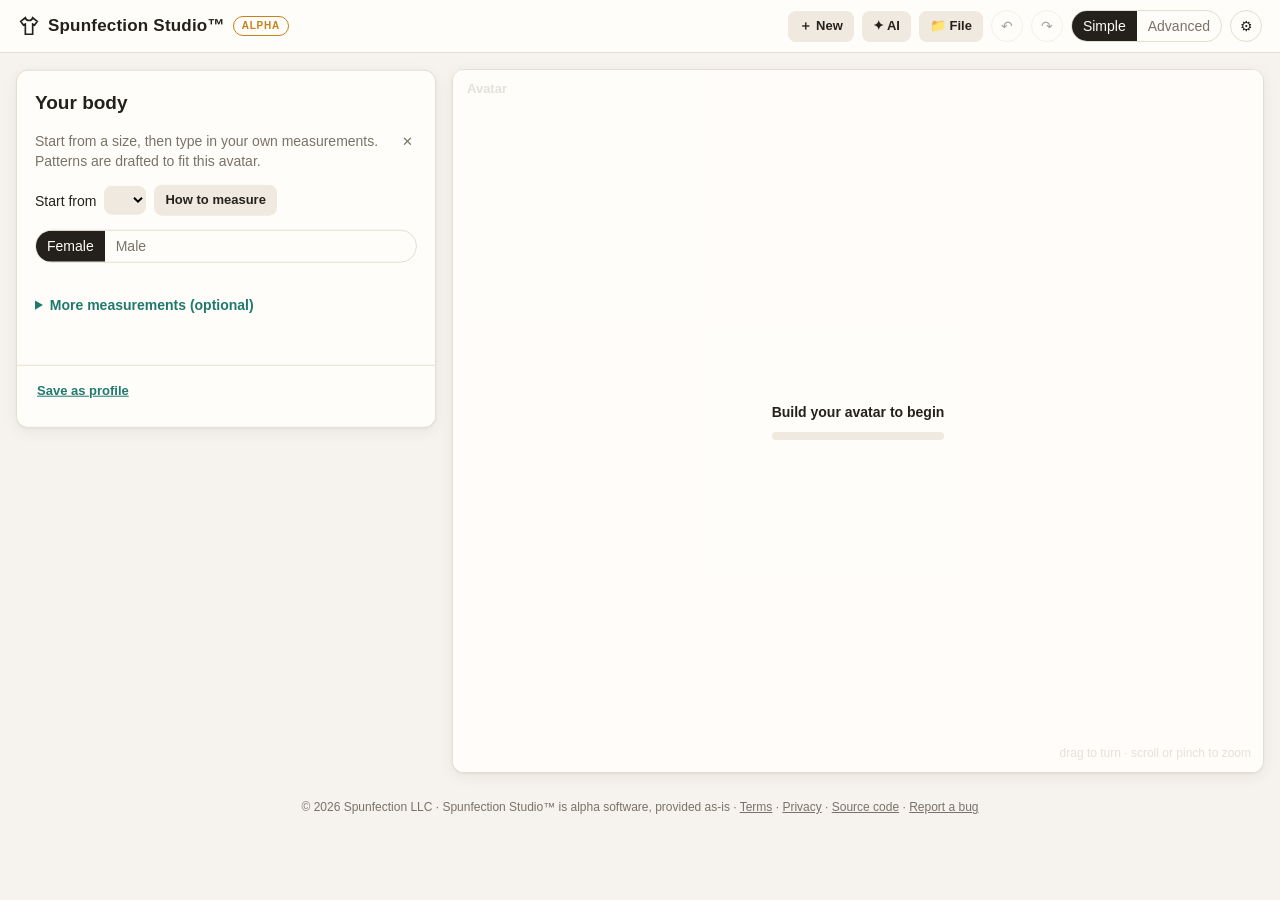
==== commit 942aa920: "Spunfection Studio v1.7.0: design with AI (bring your own key)" ====
--- a/drape/studio/static/index.html
+++ b/drape/studio/static/index.html
@@ -24,6 +24,7 @@
   <nav class="steps" id="steps"></nav>
   <div class="toggles">
     <button class="btn small" id="newBtn" title="Start a new project (asks you to save this one first)">＋ New</button>
+    <button class="btn small" id="aiBtn" title="Design with AI: describe or sketch a garment (your own Anthropic API key)">✦ AI</button>
     <button class="btn small" id="fileBtn" title="Save or open a .drape file (Ctrl+S, Ctrl+O)">📁 File</button>
     <button class="iconbtn" id="undo" title="Undo (Ctrl+Z)" disabled>↶</button>
     <button class="iconbtn" id="redo" title="Redo (Ctrl+Shift+Z)" disabled>↷</button>
@@ -254,6 +255,7 @@
 
 <div class="modal" id="modal"><div class="card"><div class="row" style="justify-content:space-between"><h2 id="mtitle"></h2><button class="iconbtn" id="mclose">✕</button></div><div id="mbody"></div></div></div>
 <div class="toast" id="toast"></div>
+<aside id="aipanel" hidden aria-label="Design with AI"></aside>
 
 <script src="live_springs.js"></script>
 <footer class="site-footer" id="siteFooter">© 2026 Spunfection LLC · Spunfection Studio™ is alpha software, provided as-is ·
@@ -277,5 +279,7 @@
 <script src="js/16_board.js"></script>
 <script src="js/17_garments.js"></script>
 <script src="js/18_boot.js"></script>
+<script src="js/19_ai_spec.js"></script>
+<script src="js/20_ai.js"></script>
 </body>
 </html>
--- a/drape/studio/static/css/studio.css
+++ b/drape/studio/static/css/studio.css
@@ -435,3 +435,18 @@
 :root[data-theme=dark] .g-edge{--gc:#e3a03c} :root[data-theme=dark] .g-open{--gc:#4fbf86} :root[data-theme=dark] .g-view{--gc:#a989dc}
 .tbar .dd .ddmenu{top:calc(100% + 4px)}
 @media (max-width:640px){.tgroup{padding:0 4px}.tb{width:46px;height:44px}.tb .tl{font-size:9.5px}}
+
+/* AI designer (js/20_ai.js): a panel on the right, over the page, the 3D view still visible beside it */
+#aipanel{position:fixed;top:64px;right:12px;bottom:12px;width:min(520px,calc(100vw - 24px));z-index:60;background:var(--panel);
+  border:1px solid var(--line);border-radius:12px;box-shadow:0 10px 40px rgba(0,0,0,.18);padding:14px;overflow:auto;display:flex;flex-direction:column;gap:10px}
+#aipanel[hidden]{display:none}
+#aipanel .aihead{display:flex;align-items:center;justify-content:space-between}
+#aipanel .aismall{font-size:12px;color:var(--muted)}
+#aipanel textarea{width:100%;resize:vertical;font:inherit}
+#aipad{width:100%;aspect-ratio:4/3;border:1px solid var(--line);border-radius:8px;touch-action:none;cursor:crosshair;background:#fff}
+#aipanel .aipadbar{display:flex;flex-wrap:wrap;gap:6px;align-items:center}
+#aipanel .aipen{width:26px;height:26px;border-radius:50%;border:2px solid transparent;cursor:pointer}
+#aipanel .aipen.on{border-color:var(--ink);box-shadow:0 0 0 2px var(--panel) inset}
+#aipanel .aiver{display:flex;gap:10px;align-items:flex-start;border-top:1px solid var(--line);padding-top:8px;margin-top:6px}
+#aipanel .aiver img{width:96px;height:72px;object-fit:cover;border-radius:6px;border:1px solid var(--line)}
+@media (max-width:640px){#aipanel{top:56px;right:8px;left:8px;width:auto}}
